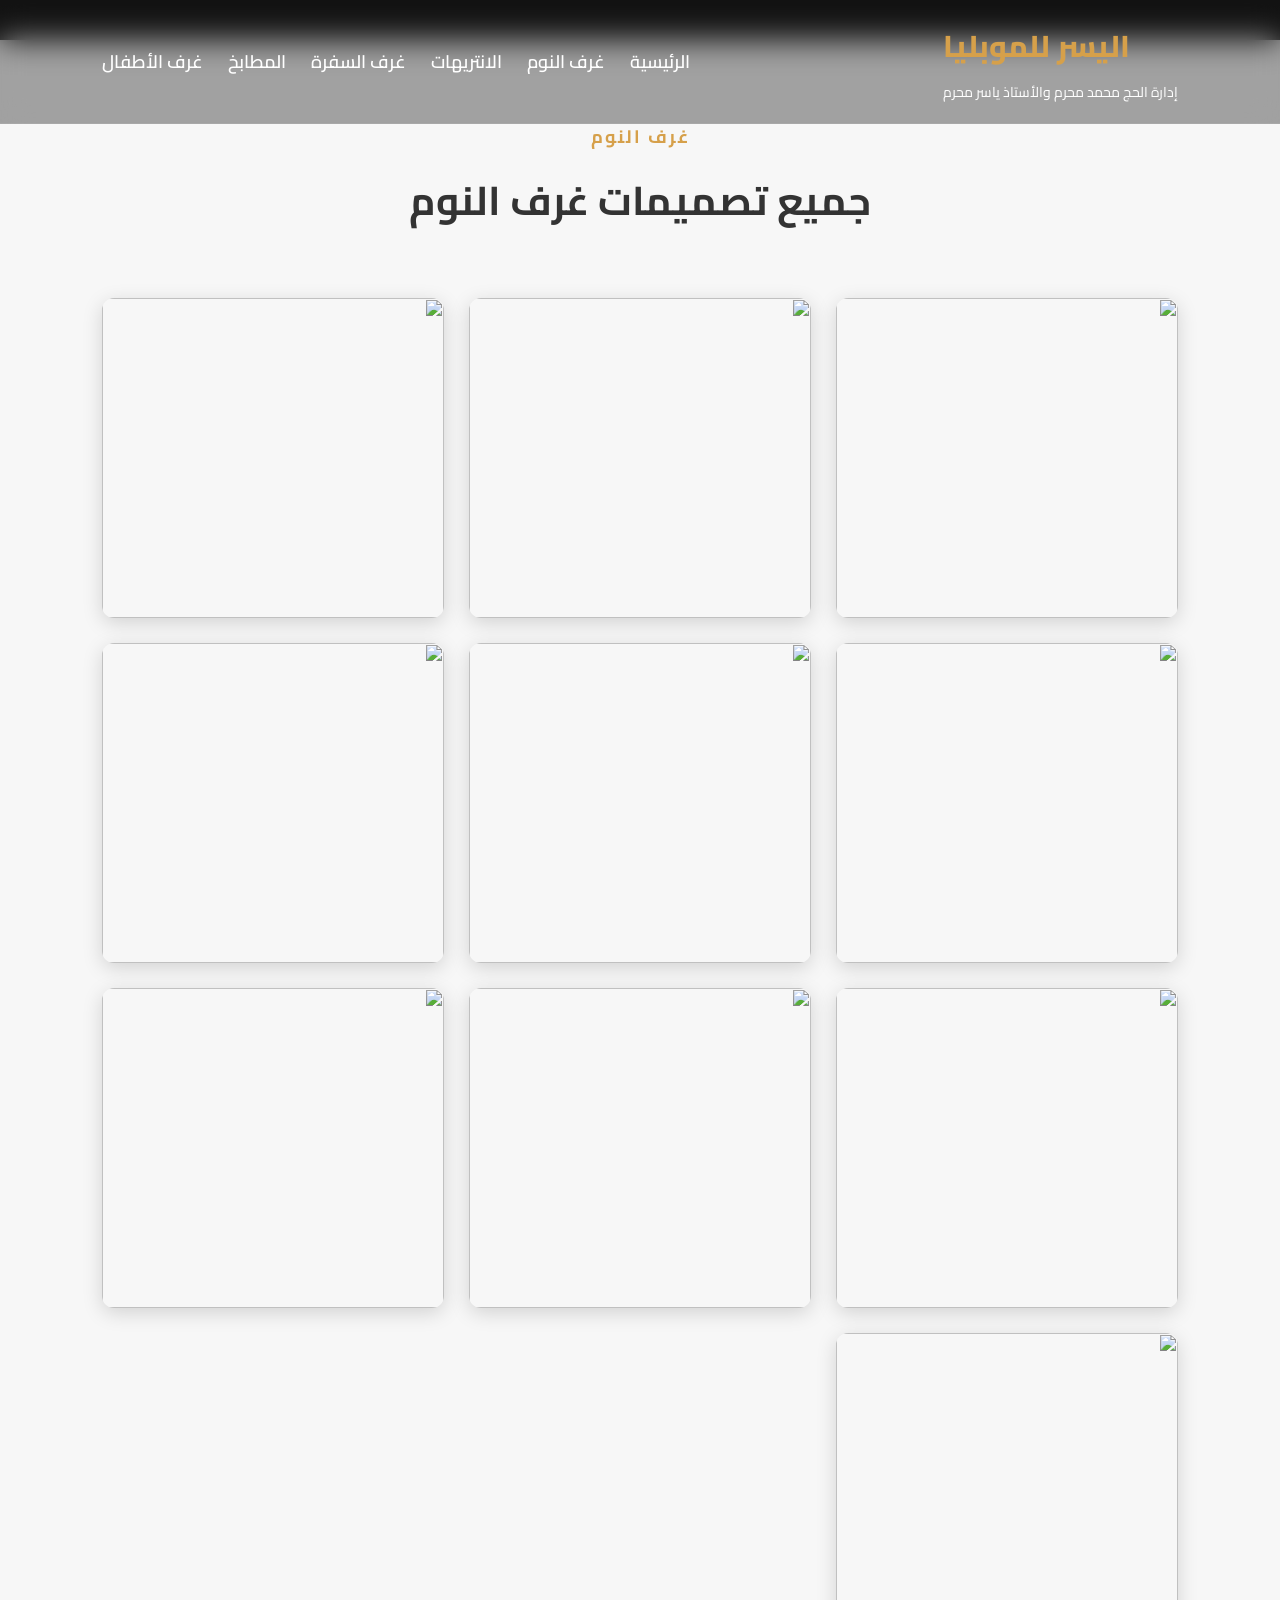
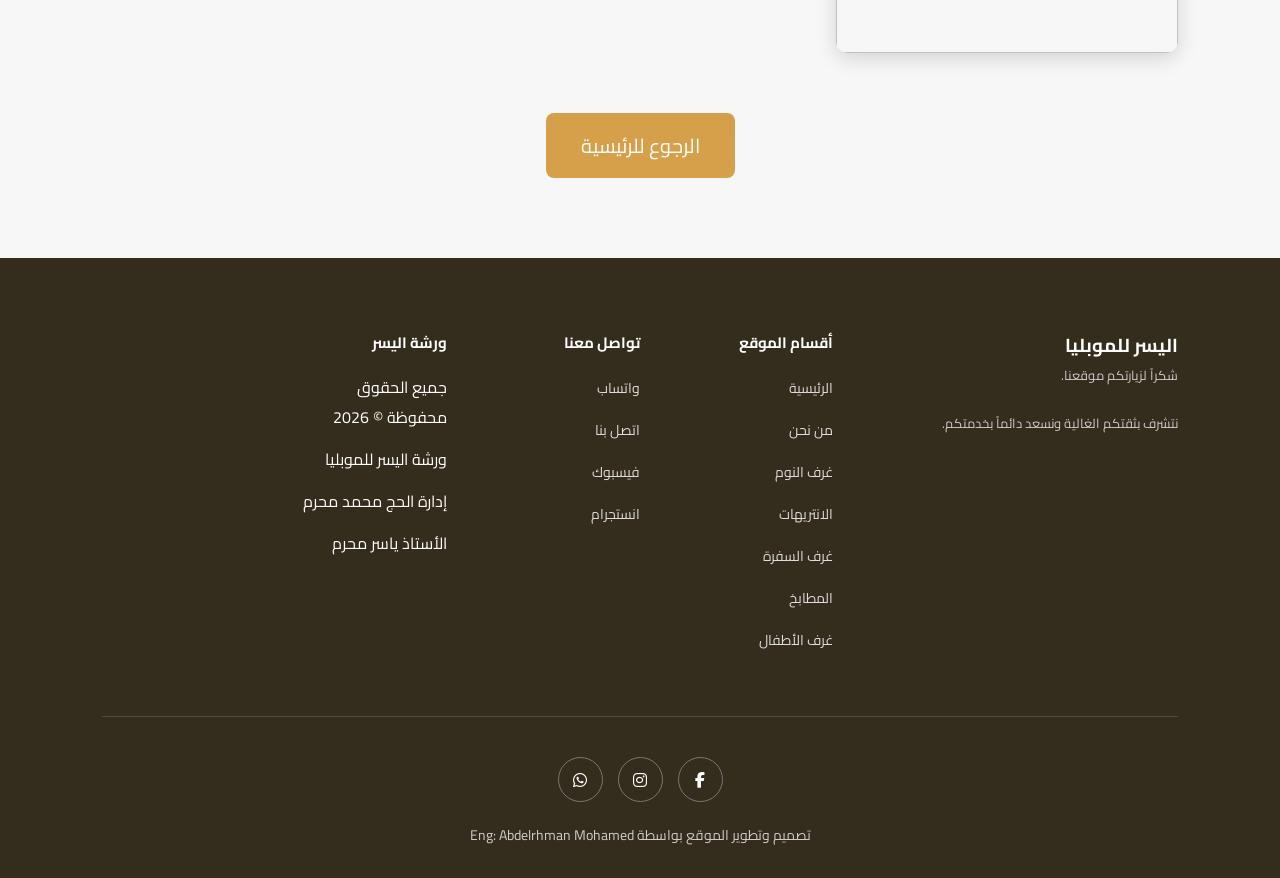
==== bedroom.html @ 77c57e3f "Add files via upload" ====
<!DOCTYPE html>
<html lang="ar" dir="rtl">

<head>

    <meta charset="UTF-8">
    <meta name="viewport" content="width=device-width, initial-scale=1.0">

    <title>غرف النوم | اليسر للموبليا</title>

    <link rel="stylesheet" href="css/css.css">

    <link href="https://fonts.googleapis.com/css2?family=Cairo:wght@300;400;600;700;800&display=swap" rel="stylesheet">

    <link rel="stylesheet"
        href="https://cdnjs.cloudflare.com/ajax/libs/font-awesome/6.6.0/css/all.min.css">

</head>

<body>

<header class="page-header">

    <nav>

        <div class="logo">

            <h2>اليسر للموبليا</h2>

            <span>إدارة الحج محمد محرم والأستاذ ياسر محرم</span>

        </div>

        <ul>

            <li><a href="index.html">الرئيسية</a></li>

            <li><a href="bedroom.html">غرف النوم</a></li>

            <li><a href="living.html">الانتريهات</a></li>

            <li><a href="dining.html">غرف السفرة</a></li>

            <li><a href="kitchen.html">المطابخ</a></li>

            <li><a href="kids.html">غرف الأطفال</a></li>

        </ul>

    </nav>

</header>

<section class="gallery-page">

    <div class="title">

        <span>غرف النوم</span>

        <h2>جميع تصميمات غرف النوم</h2>

    </div>

    <div class="gallery-container">

        <img src="imges/bedroom1.jpg" alt="">
        <img src="imges/bedroom2.jpg" alt="">
        <img src="imges/bedroom3.jpg" alt="">
        <img src="imges/bedroom4.jpg" alt="">
        <img src="imges/bedroom5.jpg" alt="">
        <img src="imges/bedroom6.jpg" alt="">
        <img src="imges/bedroom7.jpg" alt="">
        <img src="imges/bedroom8.jpg" alt="">
        <img src="imges/bedroom9.jpg" alt="">
        <img src="imges/bedroom10.jpg" alt="">

    </div>

    <div class="back-home">

        <a href="index.html" class="btn">
            الرجوع للرئيسية
        </a>

    </div>

</section>

<!-- انسخ الفوتر كما هو من index.html -->
<footer class="foot">

    <div class="footer-top">

        <!-- نبذة -->
        <div class="footer-logo">

            <h3>اليسر للموبليا</h3>

            <p>
                شكراً لزيارتكم موقعنا.
                <br><br>
                نتشرف بثقتكم الغالية ونسعد دائماً بخدمتكم.
            </p>

        </div>

        <!-- أقسام الموقع -->
        <div class="footer-links">

            <h3>أقسام الموقع</h3>

            <ul>

                <li><a href="index.html">الرئيسية</a></li>

                <li><a href="#about">من نحن</a></li>

                <li><a href="bedroom.html">غرف النوم</a></li>

                <li><a href="living.html">الانتريهات</a></li>

                <li><a href="dining.html">غرف السفرة</a></li>

                <li><a href="kitchen.html">المطابخ</a></li>

                <li><a href="kids.html">غرف الأطفال</a></li>

            </ul>

        </div>

        <!-- تواصل معنا -->
        <div class="footer-links">

            <h3>تواصل معنا</h3>

            <ul>

                <li>
                    <a href="https://wa.me/201005512136" target="_blank">
                        واتساب
                    </a>
                </li>

                <li>
                    <a href="tel:01005512136">
                        اتصل بنا
                    </a>
                </li>

                <li>
                    <a href="https://www.facebook.com/share/1GwPwQg3Y6/?mibextid=wwXIfr" target="_blank">
                        فيسبوك
                    </a>
                </li>

                <li>
                    <a href="https://www.instagram.com/eng_abdelrhman_142?igsh=YjJuZDltc3E5bm5q&utm_source=qr" target="_blank">
                        انستجرام
                    </a>
                </li>

            </ul>

        </div>

        <!-- بيانات الورشة -->
        <div class="footer-links">

            <h3>ورشة اليسر</h3>

            <ul>

                <li>جميع الحقوق محفوظة © 2026</li>

                <li>ورشة اليسر للموبليا</li>

                <li>إدارة الحج محمد محرم</li>

                <li>الأستاذ ياسر محرم</li>

            </ul>

        </div>

    </div>

    <div class="footer-bottom">

        <div class="social-icons">

            <a href="https://www.facebook.com/share/1GwPwQg3Y6/?mibextid=wwXIfr" target="_blank">
                <i class="fa-brands fa-facebook-f"></i>
            </a>

            <a href="https://www.instagram.com/eng_abdelrhman_142?igsh=YjJuZDltc3E5bm5q&utm_source=qr" target="_blank">
                <i class="fa-brands fa-instagram"></i>
            </a>

            <a href="https://wa.me/201031481430" target="_blank">
                <i class="fa-brands fa-whatsapp"></i>
            </a>

        </div>

        <p>
            تصميم وتطوير الموقع بواسطة
            <span>Eng: Abdelrhman Mohamed</span>
        </p>

    </div>

</footer>

</body>

</html>
---- css/css.css ----
/*==============================
        RESET
==============================*/

*{
    margin:0;
    padding:0;
    box-sizing:border-box;
    scroll-behavior:smooth;
    font-family:"Cairo",sans-serif;
}

body{

    background:#f7f3ef;
    overflow-x:hidden;

}

/*==============================
        NAVBAR
==============================*/

nav{

    position: fixed;

    top: 0;
    left: 0;

    width: 100%;

    display: flex;

    justify-content: space-between;

    align-items: center;

    padding: 18px 8%;

    background: rgba(0,0,0,.35);

    backdrop-filter: blur(15px);

    border-bottom: 1px solid rgba(255,255,255,.08);

    z-index: 999;

}
.logo{
   

    display: flex;

    flex-direction: column;

    align-items: flex-end;

}

.logo h2{

    color: #fff;

    font-size: 30px;

    font-weight: 800;

}

.logo span{

    color: #ddd;

    font-size: 13px;

    margin-top: 5px;

}

nav ul{

    display:flex;

    gap:35px;

    list-style:none;

}

nav ul li a{

    text-decoration:none;

    color:#fff;

    font-size:18px;

    font-weight:600;

    transition:.4s;

}

nav ul li a:hover{

    color:#d6a04a;

}



.hero{

    position: relative;

    width: 100%;
    height: 100vh;
    /* cover000000000 */
    background-image: url("../imges/hero.jpeg") ;

    /* background:
    linear-gradient(rgba(0,0,0,.55),rgba(0,0,0,.55)),
    url(images/hero.jpg); */

    background-size: cover;
    background-position: center;

    display: flex;
    justify-content: flex-end;
    align-items: center;

    padding: 0 8%;
}

.hero-content{

    width: 600px;

    display: flex;
    flex-direction: column;

    align-items: flex-end;

    text-align: right;

    animation: fade 1.2s ease;

}

.hero h1{

    color: #fff;

    font-size: 70px;

    font-weight: 800;

    line-height: 1.2;

    margin-bottom: 15px;

    text-shadow: 0 5px 20px rgba(0,0,0,.4);

}

.hero h3{

    color: #fefefc;

    font-size: 32px;

    line-height: 1.7;

    margin-bottom: 25px;

}

.hero p{

    color: #eee;

    font-size: 20px;

    line-height: 2;

    margin-bottom: 40px;

}

.hero .btn{

    display: inline-block;

    padding: 16px 40px;

    background: #d6a04a;

    color: #fff;

    text-decoration: none;

    border-radius: 50px;

    font-size: 20px;

    font-weight: bold;

    transition: .4s;

}

.hero .btn:hover{

    background: #fff;

    color: #222;

    transform: translateY(-5px);

    box-shadow: 0 12px 30px rgba(0,0,0,.3);

}

.overlay{

    position:absolute;

    inset:0;

    background:rgba(0,0,0,.60);

}


.content{

    position:relative;

    z-index:5;

    width:70%;

    text-align:center;

    color:#fff;

    animation:fade 2s;

}

.content h1{

    font-size:70px;

    margin-bottom:20px;

}

.content span{

    color:#d6a04a;

}

.content h3{

    font-size:34px;

    font-weight:400;

    margin-bottom:25px;

}

.content p{

    width:80%;

    margin:auto;

    line-height:2;

    font-size:20px;

    margin-bottom:40px;

}

/*==============================
        BUTTON
==============================*/

.btn{

    display:inline-block;

    padding:18px 45px;

    background:#d6a04a;

    color:#fff;

    text-decoration:none;

    border-radius:50px;

    font-size:20px;

    transition:.5s;

}

.btn:hover{

    background:#fff;

    color:#222;

    transform:translateY(-8px);

    box-shadow:0 15px 35px rgba(0,0,0,.30);

}

/*==============================
        ANIMATION
==============================*/

@keyframes fade{

    from{

        opacity:0;

        transform:translateY(80px);

    }

    to{

        opacity:1;

        transform:translateY(0);

    }

}
/*==================================
        ABOUT SECTION
==================================*/

.about{

    width:100%;

    padding:100px 8%;

    background:#ffffff;

}

.title{

    text-align:center;

    margin-bottom:70px;

}

.title span{

    color:#b8860b;

    font-size:18px;

    font-weight:bold;

    letter-spacing:2px;

}

.title h2{

    font-size:42px;

    color:#3d2b1f;

    margin-top:15px;

}

.about-content{

    display:flex;

    justify-content:space-between;

    align-items:center;

    gap:60px;

    flex-wrap:wrap;

}

.about-image{

    flex:1;

    min-width:350px;

    overflow:hidden;

    border-radius:20px;

}

.about-image img{

    width:100%;

    display:block;

    border-radius:20px;

    transition:.6s;

}

.about-image:hover img{

    transform:scale(1.08);

}

.about-text{

    flex:1;

    min-width:350px;

}

.about-text h3{

    font-size:35px;

    color:#4e342e;

    margin-bottom:20px;

}

.about-text p{

    font-size:18px;

    color:#666;

    line-height:2;

    margin-bottom:20px;

}

/*==================================
        FEATURES
==================================*/

.features{

    display:grid;

    grid-template-columns:repeat(3,1fr);

    gap:25px;

    margin-top:35px;

}

.feature{

    background:#fff;

    padding:30px;

    text-align:center;

    border-radius:15px;

    box-shadow:0 10px 25px rgba(0,0,0,.08);

    transition:.5s;

    cursor:pointer;

}

.feature:hover{

    transform:translateY(-10px);

    box-shadow:0 20px 40px rgba(0,0,0,.15);

}

.feature i{

    font-size:45px;

    color:#c89b3c;

    margin-bottom:20px;

}

.feature h4{

    font-size:22px;

    color:#4e342e;

}

/*==================================
        COMMON SECTION
==================================*/

.section{

    width:100%;

    padding:100px 8%;

    background:#f8f5f1;

}
/*==================================
        CARDS SECTION
==================================*/

.cards{

    display:grid;

    grid-template-columns:repeat(auto-fit,minmax(320px,1fr));

    gap:35px;

    margin-top:60px;

}

.card{

    background:#fff;

    border-radius:20px;

    overflow:hidden;

    box-shadow:0 15px 35px rgba(0,0,0,.08);

    transition:.5s;

    cursor:pointer;

    position:relative;

}

.card:hover{

    transform:translateY(-15px);

    box-shadow:0 20px 45px rgba(0,0,0,.18);

}

.card img{

    width:100%;

    height:260px;

    object-fit:cover;

    transition:.6s;

}

.card:hover img{

    transform:scale(1.12);

}

.card h3{

    font-size:28px;

    color:#4e342e;

    margin:25px 20px 15px;

}

.card p{

    color:#666;

    font-size:17px;

    line-height:1.9;

    margin:0 20px 25px;

}

.card::before{

    content:"";

    position:absolute;

    top:0;

    left:0;

    width:100%;

    height:5px;

    background:#c89b3c;

    transform:scaleX(0);

    transition:.5s;

}

.card:hover::before{

    transform:scaleX(1);

}

/*==================================
        IMAGE EFFECT
==================================*/

.card{

    animation:cardAnimation .8s ease;

}

@keyframes cardAnimation{

    from{

        opacity:0;

        transform:translateY(50px);

    }

    to{

        opacity:1;

        transform:translateY(0);

    }

}
/*==================================
            GALLERY
==================================*/

.gallery{

    width:100%;

    padding:100px 8%;

    background:#ffffff;

}

.gallery-container{

    display:grid;

    grid-template-columns:repeat(auto-fit,minmax(280px,1fr));

    gap:25px;

    margin-top:60px;

}

.gallery-container img{

    width:100%;

    height:280px;

    object-fit:cover;

    border-radius:18px;

    cursor:pointer;

    transition:.6s;

    box-shadow:0 10px 25px rgba(0,0,0,.10);

}

.gallery-container img:hover{

    transform:scale(1.08) rotate(.5deg);

    box-shadow:0 20px 40px rgba(0,0,0,.20);

}


/*==================================
        GALLERY BOX
==================================*/

.gallery-container{

    perspective:1000px;

}

.gallery-container img{

    animation:galleryAnimation .8s ease;

}

@keyframes galleryAnimation{

    from{

        opacity:0;

        transform:translateY(60px);

    }

    to{

        opacity:1;

        transform:translateY(0);

    }

}


/*==================================
        IMAGE OVERLAY
==================================*/

.gallery-item{

    position:relative;

    overflow:hidden;

    border-radius:18px;

}

.gallery-item img{

    width:100%;

    display:block;

}

.gallery-overlay{

    position:absolute;

    top:0;

    left:0;

    width:100%;

    height:100%;

    background:rgba(0,0,0,.55);

    display:flex;

    justify-content:center;

    align-items:center;

    opacity:0;

    transition:.5s;

}

.gallery-item:hover .gallery-overlay{

    opacity:1;

}

.gallery-overlay h3{

    color:#fff;

    font-size:28px;

    transform:translateY(30px);

    transition:.5s;

}

.gallery-item:hover h3{

    transform:translateY(0);

}
/*==================================
        WHY US SECTION
==================================*/

.why-us{

    width:100%;

    padding:100px 8%;

    background:#f8f5f1;

}

.why-container{

    display:grid;

    grid-template-columns:repeat(auto-fit,minmax(250px,1fr));

    gap:30px;

    margin-top:60px;

}

.why-box{

    background:#fff;

    padding:40px 30px;

    border-radius:18px;

    text-align:center;

    transition:.5s;

    box-shadow:0 12px 30px rgba(0,0,0,.08);

    cursor:pointer;

}

.why-box:hover{

    transform:translateY(-12px);

    box-shadow:0 18px 40px rgba(0,0,0,.18);

}

.why-box i{

    font-size:55px;

    color:#c89b3c;

    margin-bottom:25px;

}

.why-box h3{

    color:#4e342e;

    font-size:26px;

    margin-bottom:15px;

}

.why-box p{

    color:#666;

    line-height:1.9;

    font-size:17px;

}

/*==================================
        CLIENTS SECTION
==================================*/

.clients{

    width:100%;

    padding:100px 8%;

    background:#ffffff;

}

.clients-container{

    display:grid;

    grid-template-columns:repeat(auto-fit,minmax(320px,1fr));

    gap:35px;

    margin-top:60px;

}

.client{

    background:#fff;

    padding:35px;

    border-radius:20px;

    box-shadow:0 15px 35px rgba(0,0,0,.08);

    transition:.5s;

    text-align:center;

}

.client:hover{

    transform:translateY(-10px);

    box-shadow:0 20px 45px rgba(0,0,0,.18);

}

.client i{

    font-size:45px;

    color:#c89b3c;

    margin-bottom:20px;

}

.client p{

    font-size:18px;

    color:#666;

    line-height:2;

    margin-bottom:25px;

}

.client h3{

    color:#4e342e;

    font-size:22px;

}

/*==================================
        FADE ANIMATION
==================================*/

.why-box,
.client{

    animation:fadeUp 1s ease;

}

@keyframes fadeUp{

    from{

        opacity:0;

        transform:translateY(60px);

    }

    to{

        opacity:1;

        transform:translateY(0);

    }

}
/*==================================
        CONTACT SECTION
==================================*/

.contact{

    width:100%;

    padding:100px 8%;

    background:#f8f5f1;

}

.contact-container{

    display:flex;

    justify-content:space-between;

    align-items:center;

    gap:40px;

    flex-wrap:wrap;

}

.contact-info{

    flex:1;

    min-width:320px;

}

.contact-info h3{

    font-size:35px;

    color:#4e342e;

    margin-bottom:25px;

}

.contact-info p{

    font-size:20px;

    color:#555;

    margin-bottom:20px;

    display:flex;

    align-items:center;

    gap:15px;

}

.contact-info i{

    color:#c89b3c;

    font-size:24px;

}

.map{

    flex:1;

    min-width:350px;

}

.map iframe{

    width:100%;

    height:400px;

    border:none;

    border-radius:20px;

    box-shadow:0 10px 30px rgba(0,0,0,.15);

}


/*==================================
            FOOTER
==================================*/

footer{
    background:#342c1c;
    color:#fff;
    padding:70px 8% 30px;
}

/* الجزء العلوى */
.footer-top{
    display:grid;
    grid-template-columns:2fr 1fr 1fr 1fr 1fr;
    gap:40px;
    padding-bottom:50px;
    border-bottom:1px solid rgba(255,255,255,.15);
}

.footer-logo h2{
    font-size:34px;
    font-weight:bold;
    letter-spacing:2px;
    margin-bottom:8px;
}

.footer-logo p{
    font-size:13px;
    color:#ccc;
    text-transform:uppercase;
}

.footer-links h3{
    font-size:15px;
    margin-bottom:15px;
    color:#fff;
}

.footer-links ul{
    list-style:none;
}

.footer-links ul li{
    margin-bottom:12px;
}

.footer-links ul li a{
    color:#ddd;
    text-decoration:none;
    font-size:14px;
    transition:.3s;
}

.footer-links ul li a:hover{
    color:#d6a04a;
}

/* الجزء السفلى */
.footer-bottom{
    text-align:center;
    padding-top:40px;
}

.social-icons{
    display:flex;
    justify-content:center;
    gap:15px;
    margin-bottom:20px;
}

.social-icons a{
    width:45px;
    height:45px;
    border:1px solid #777;
    border-radius:50%;
    display:flex;
    justify-content:center;
    align-items:center;
    color:#fff;
    text-decoration:none;
    transition:.3s;
}

.social-icons a:hover{
    background:#d6a04a;
    border-color:#d6a04a;
}

.footer-bottom p{
    color:#ccc;
    font-size:14px;
}

/* Tablet */
@media(max-width:992px){

    .footer-top{
        grid-template-columns:repeat(2,1fr);
    }

    .footer-logo{
        grid-column:1 / -1;
        margin-bottom:20px;
    }

}

/* Mobile */
@media(max-width:576px){

    .footer-top{
        grid-template-columns:repeat(2,1fr);
        gap:30px;
    }

    .footer-logo{
        grid-column:1 / -1;
        text-align:center;
    }

    .footer-links{
        text-align:center;
    }

    .social-icons{
        flex-wrap:wrap;
    }

}


/*==================================
        WHATSAPP BUTTON
==================================*/

.whatsapp{

    position:fixed;

    bottom:25px;

    left:25px;

    width:60px;

    height:60px;

    background:#25D366;

    color:#fff;

    border-radius:50%;

    display:flex;

    justify-content:center;

    align-items:center;

    font-size:30px;

    text-decoration:none;

    box-shadow:0 10px 25px rgba(0,0,0,.3);

    transition:.4s;

    z-index:999;

}

.whatsapp:hover{

    transform:scale(1.15);

}


/*==================================
        SCROLL TO TOP
==================================*/

.top-btn{

    position:fixed;

    right:25px;

    bottom:25px;

    width:55px;

    height:55px;

    background:#c89b3c;

    color:#fff;

    border-radius:50%;

    display:flex;

    justify-content:center;

    align-items:center;

    text-decoration:none;

    font-size:22px;

    transition:.4s;

}

.top-btn:hover{

    transform:translateY(-8px);

}


/*==================================
        RESPONSIVE
==================================*/

@media(max-width:992px){

    nav{

        padding:20px 30px;

        flex-direction:column;

        gap:20px;

    }

    nav ul{

        flex-wrap:wrap;

        justify-content:center;

        gap:15px;

    }

    .content{

        width:90%;

    }

    .content h1{

        font-size:45px;

    }

    .content h3{

        font-size:26px;

    }

    .content p{

        width:100%;

        font-size:17px;

    }

    .about-content{

        flex-direction:column;

    }

    .contact-container{

        flex-direction:column;

    }

}

@media(max-width:768px){

    .title h2{

        font-size:32px;

    }

    .cards{

        grid-template-columns:1fr;

    }

    .gallery-container{

        grid-template-columns:1fr;

    }

    .clients-container{

        grid-template-columns:1fr;

    }

    .why-container{

        grid-template-columns:1fr;

    }

    .content h1{

        font-size:36px;

    }

    .content h3{

        font-size:22px;

    }

    .btn{

        padding:14px 30px;

        font-size:18px;

    }

}
/*==================================
        RESPONSIVE MOBILE & TABLET
==================================*/

/* Tablet */
@media (max-width:992px){

    nav{
        padding:15px 20px;
        flex-direction:column;
        gap:15px;
    }

    nav ul{
        justify-content:center;
        flex-wrap:wrap;
        gap:12px;
    }

    nav ul li a{
        font-size:16px;
    }

    .logo{
        align-items:center;
        text-align:center;
    }

    .hero{
        justify-content:center;
        text-align:center;
        padding:120px 30px 50px;
        height:auto;
        min-height:100vh;
    }

    .hero-content{
        width:100%;
        align-items:center;
        text-align:center;
    }

    .hero h1{
        font-size:50px;
    }

    .hero h3{
        font-size:24px;
    }

    .hero p{
        font-size:18px;
        line-height:1.8;
    }

    .about-content,
    .contact-container{
        flex-direction:column;
    }

    .about-image,
    .about-text,
    .contact-info,
    .map{
        min-width:100%;
    }

    .features{
        grid-template-columns:repeat(2,1fr);
    }

}

/* Mobile */
@media (max-width:768px){

    nav{
        padding:15px;
    }

    .logo h2{
        font-size:24px;
    }

    .logo span{
        font-size:12px;
    }

    nav ul{
        gap:10px;
    }

    nav ul li a{
        font-size:15px;
    }

    .hero{
        padding:130px 20px 60px;
    }

    .hero h1{
        font-size:36px;
    }

    .hero h3{
        font-size:20px;
    }

    .hero p{
        font-size:16px;
    }

    .hero .btn{
        width:100%;
        text-align:center;
        padding:14px;
    }

    .title h2{
        font-size:28px;
    }

    .about{
        padding:70px 20px;
    }

    .section{
        padding:70px 20px;
    }

    .gallery{
        padding:70px 20px;
    }

    .clients{
        padding:70px 20px;
    }

    .contact{
        padding:70px 20px;
    }

    .why-us{
        padding:70px 20px;
    }

    .cards,
    .gallery-container,
    .clients-container,
    .why-container{
        grid-template-columns:1fr;
    }

    .features{
        grid-template-columns:1fr;
    }

    .card img{
        height:220px;
    }

    .contact-info p{
        font-size:17px;
    }

    .map iframe{
        height:300px;
    }

    .footer-top{
        grid-template-columns:1fr;
        text-align:center;
    }

}

/* Small Phones */
@media (max-width:480px){

    .hero h1{
        font-size:30px;
    }

    .hero h3{
        font-size:18px;
    }

    .hero p{
        font-size:15px;
    }

    .logo h2{
        font-size:20px;
    }

    .logo span{
        font-size:11px;
    }

    nav ul li a{
        font-size:14px;
    }

    .title h2{
        font-size:24px;
    }

    .card h3{
        font-size:22px;
    }

    .card p{
        font-size:15px;
    }

}
.menu-btn{
    display:none;
    font-size:30px;
    color:#fff;
    cursor:pointer;
}

@media (max-width:768px){

    nav{
        display:flex;
        justify-content:space-between;
        align-items:center;
        flex-wrap:wrap;
        padding:15px 20px;
    }

    .menu-btn{
        display:block;
    }

    nav ul{
        width:100%;
        display:none;
        flex-direction:column;
        align-items:flex-end;
        background:rgba(0,0,0,.9);
        margin-top:15px;
        padding:20px;
        border-radius:10px;
    }

    nav ul.active{
        display:flex;
    }

    nav ul li{
        margin:10px 0;
    }

    nav ul li a{
        font-size:18px;
    }
    /* Hero */

.hero{
    height:100vh;
    min-height:100vh;
    padding:120px 20px 40px;
    background-size:cover;
    background-position:center;
    background-repeat:no-repeat;
}

.hero-content{
    width:100%;
    align-items:center;
    text-align:center;
}

.hero h1{
    font-size:34px;
}

.hero h3{
    font-size:20px;
}

.hero p{
    font-size:16px;
    line-height:1.8;
}

/* Footer */

.footer-top{
    display:flex;
    flex-direction:column;
    gap:30px;
    text-align:center;
}

.footer-top div{
    width:100%;
}

.footer-top ul{
    padding:0;
}

.footer-bottom{
    text-align:center;
}

.footer-bottom h3{
    margin-top:20px;
    font-size:18px;
}

.footer-bottom p{
    font-size:15px;
    line-height:2;
}
}
.reviews{
    width:90%;
    max-width:900px;
    margin:80px auto;
}

.reviews h2{
    text-align:center;
    margin-bottom:30px;
    font-size:35px;
}

#reviewForm{
    display:flex;
    flex-direction:column;
    gap:15px;
}

#reviewForm input,
#reviewForm select,
#reviewForm textarea{
    padding:15px;
    border:1px solid #ccc;
    border-radius:8px;
    font-size:16px;
}

#reviewForm button{
    width:200px;
    padding:15px;
    background:#8B5E3C;
    color:white;
    border:none;
    border-radius:8px;
    cursor:pointer;
    transition:.3s;
}

#reviewForm button:hover{
    background:#6f4528;
}

#reviewsContainer{
    margin-top:40px;
}

.review-card{
    background:#f8f8f8;
    border-radius:10px;
    padding:20px;
    margin-bottom:20px;
}

.review-card h3{
    margin-bottom:10px;
}

.review-card .stars{
    color:gold;
    margin-bottom:10px;
}

.review-card p{
    line-height:1.7;
}
/*================== Categories ==================*/

.categories{
    padding:80px 8%;
    background:#f8f8f8;
}

.categories-container{

    display:grid;
    grid-template-columns:repeat(2,1fr);
    gap:30px;

}

.category-card{

    background:#fff;
    border-radius:15px;
    overflow:hidden;
    text-decoration:none;
    box-shadow:0 5px 15px rgba(0,0,0,.15);
    transition:.4s;

}

.category-card:hover{

    transform:translateY(-8px);

}

.category-card img{

    width:100%;
    height:320px;
    object-fit:cover;
    display:block;

}

.category-text{

    padding:20px;
    text-align:center;

}

.category-text h3{

    color:#8b5a2b;
    font-size:28px;
    margin-bottom:10px;

}

.category-text p{

    color:#666;
    line-height:1.8;

}

/*================== Responsive ==================*/

@media(max-width:768px){

    .categories-container{

        grid-template-columns:1fr;

    }

    .category-card img{

        height:250px;

    }

}
/*==========================
    صفحات الأقسام
==========================*/

.page-header{

    background:#1d1d1d;
    padding:20px 8%;

}

.page-header nav{

    display:flex;
    justify-content:space-between;
    align-items:center;
    flex-wrap:wrap;

}

.page-header .logo h2{

    color:#d6a04a;
    font-size:30px;

}

.page-header .logo span{

    color:#fff;
    font-size:14px;

}

.page-header nav ul{

    display:flex;
    list-style:none;
    gap:25px;

}

.page-header nav ul li a{

    color:#fff;
    text-decoration:none;
    transition:.3s;

}

.page-header nav ul li a:hover{

    color:#d6a04a;

}


/*==========================
      معرض الصور
==========================*/

.gallery-page{

    padding:80px 8%;
    background:#f7f7f7;

}

.gallery-page .title{

    text-align:center;
    margin-bottom:50px;

}

.gallery-page .title span{

    color:#d6a04a;
    font-size:18px;

}

.gallery-page .title h2{

    margin-top:10px;
    font-size:40px;
    color:#333;

}

.gallery-container{

    display:grid;

    grid-template-columns:repeat(3,1fr);

    gap:25px;

}

.gallery-container img{

    width:100%;
    height:320px;
    object-fit:cover;
    border-radius:12px;
    transition:.4s;
    cursor:pointer;
    box-shadow:0 5px 20px rgba(0,0,0,.15);

}

.gallery-container img:hover{

    transform:scale(1.05);

}

.back-home{

    margin-top:60px;
    text-align:center;

}

.back-home .btn{

    background:#d6a04a;
    color:#fff;
    padding:14px 35px;
    border-radius:8px;
    text-decoration:none;
    transition:.3s;

}

.back-home .btn:hover{

    background:#b37e28;

}


/*==========================
      Responsive
==========================*/

@media(max-width:992px){

.gallery-container{

grid-template-columns:repeat(2,1fr);

}

}


@media(max-width:768px){

.page-header nav{

flex-direction:column;

}

.page-header nav ul{

margin-top:20px;
flex-direction:column;
text-align:center;

}

.gallery-container{

grid-template-columns:1fr;

}

.gallery-container img{

height:260px;

}

}
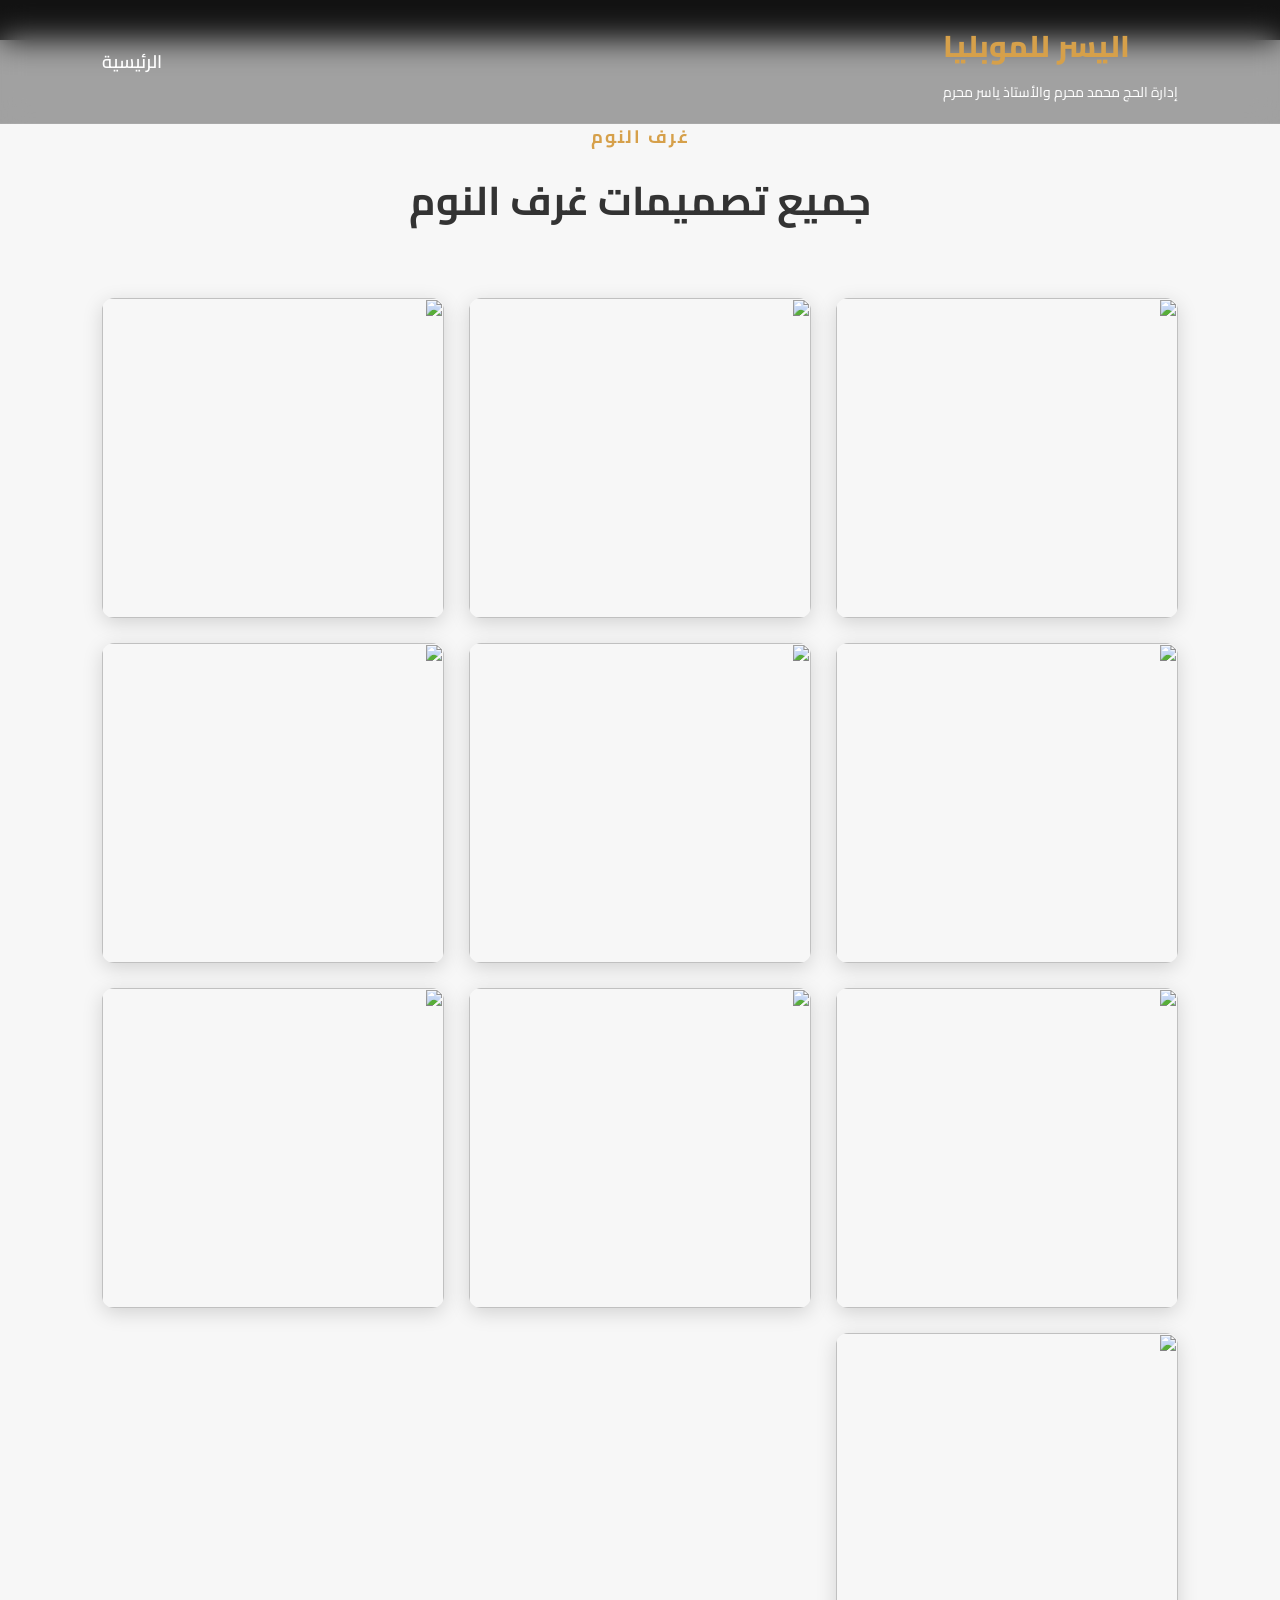
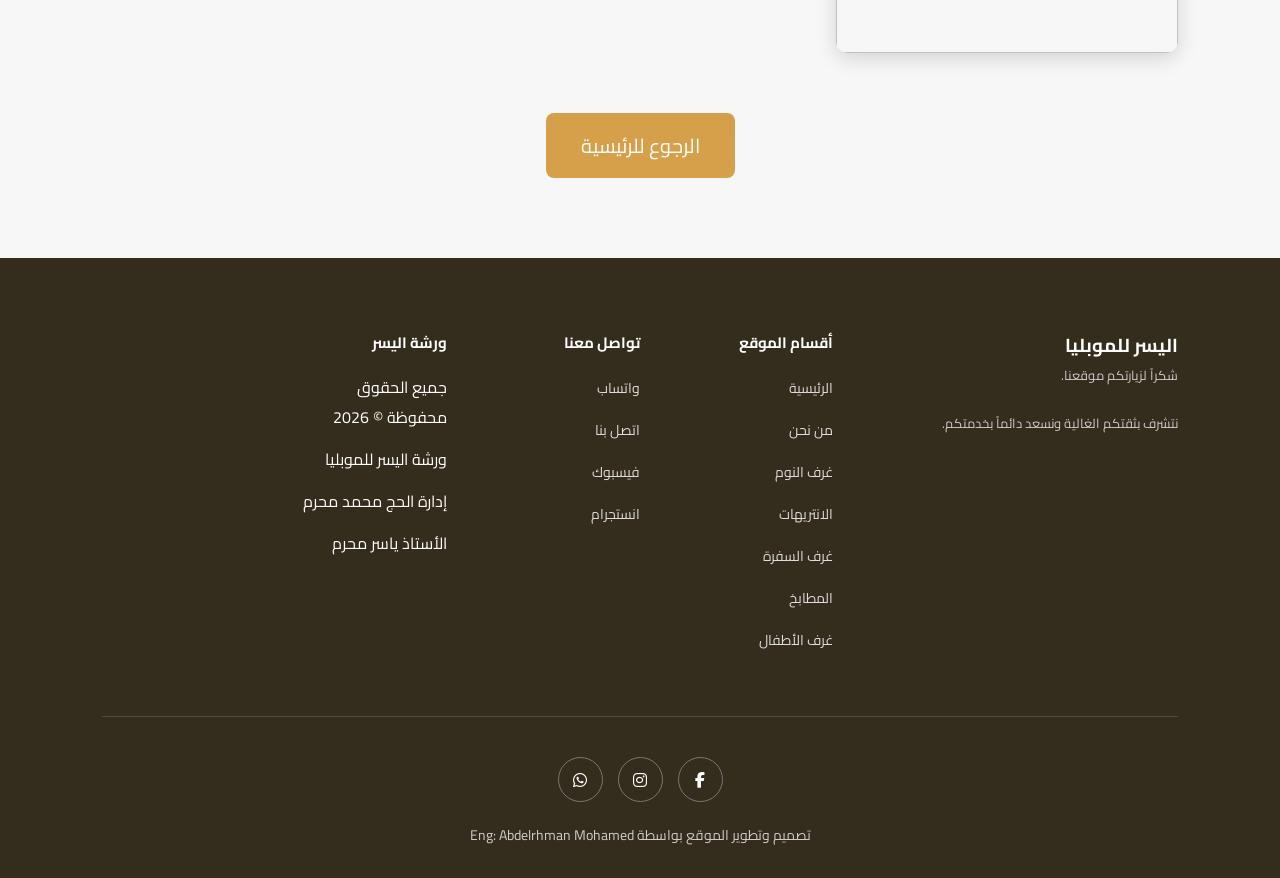
==== commit ae497e60: "Add files via upload" ====
--- a/bedroom.html
+++ b/bedroom.html
@@ -35,7 +35,7 @@
 
             <li><a href="index.html">الرئيسية</a></li>
 
-            <li><a href="bedroom.html">غرف النوم</a></li>
+            <!-- <li><a href="bedroom.html">غرف النوم</a></li>
 
             <li><a href="living.html">الانتريهات</a></li>
 
@@ -43,7 +43,7 @@
 
             <li><a href="kitchen.html">المطابخ</a></li>
 
-            <li><a href="kids.html">غرف الأطفال</a></li>
+            <li><a href="kids.html">غرف الأطفال</a></li> -->
 
         </ul>
 
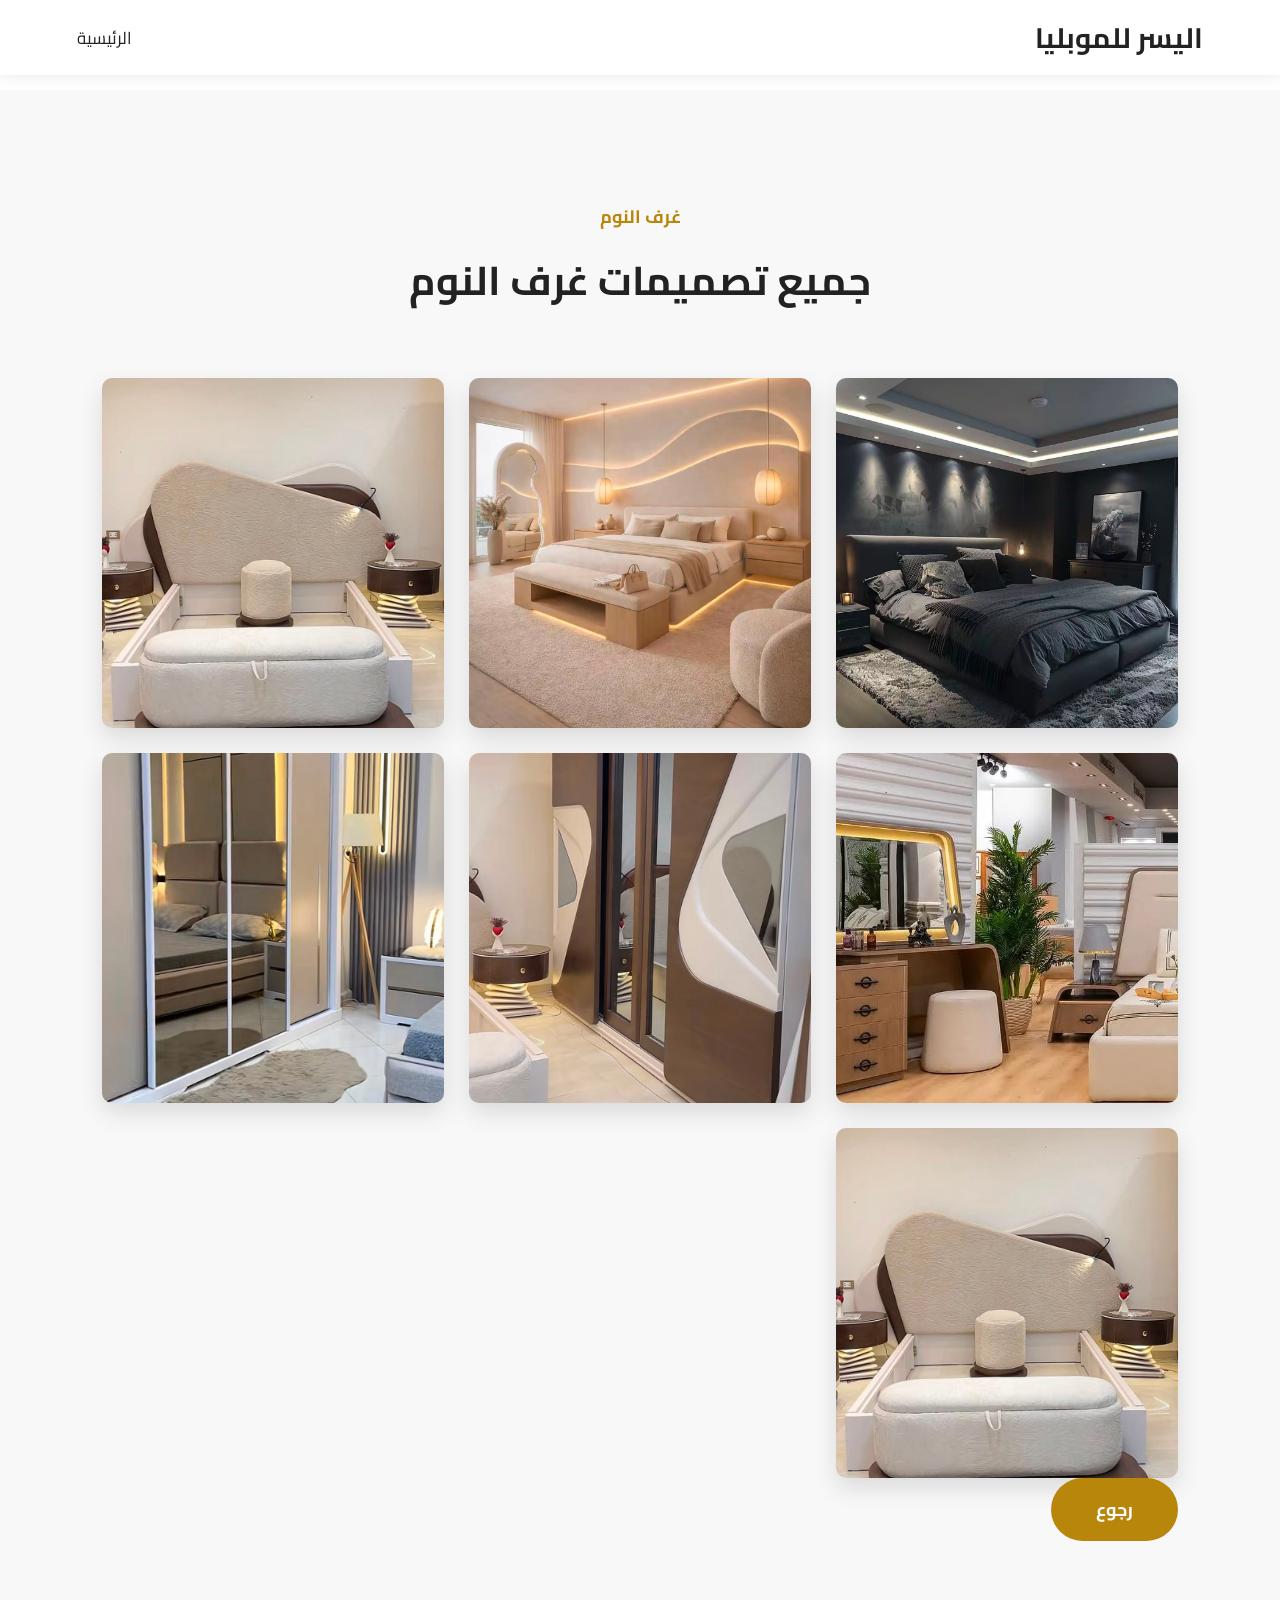
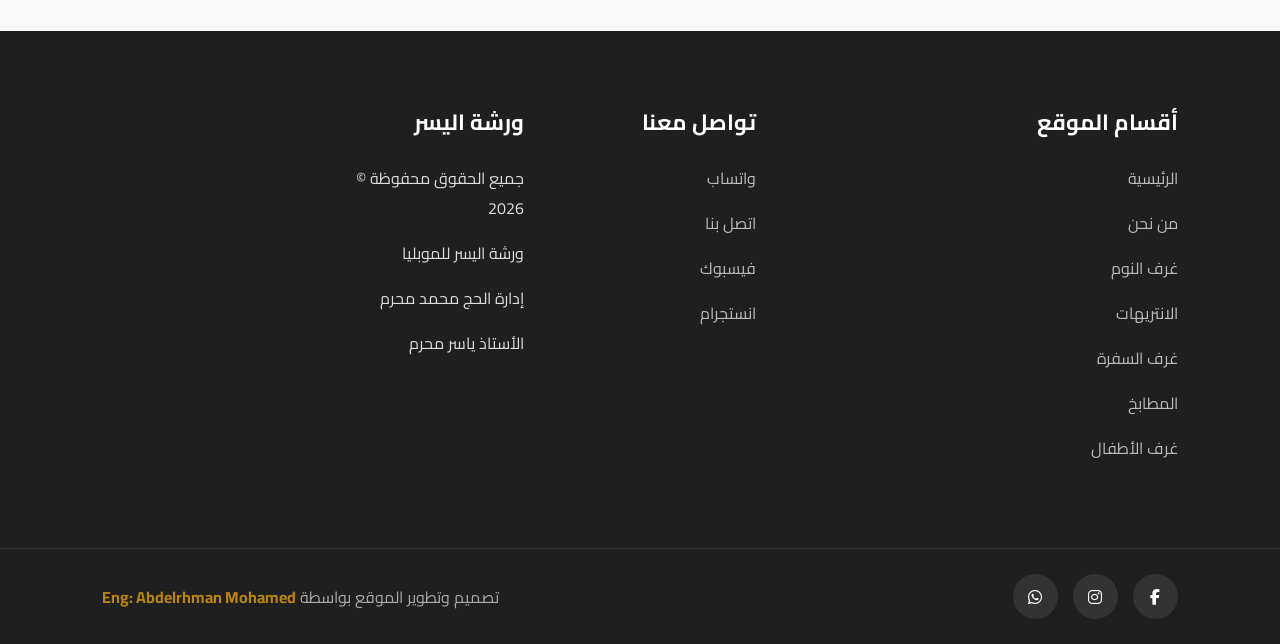
==== commit 4a7831cf: "Add files via upload" ====
--- a/bedroom.html
+++ b/bedroom.html
@@ -31,22 +31,14 @@
 
         </div>
 
-        <ul>
+        <ul> 
 
             <li><a href="index.html">الرئيسية</a></li>
 
-            <!-- <li><a href="bedroom.html">غرف النوم</a></li>
-
-            <li><a href="living.html">الانتريهات</a></li>
-
-            <li><a href="dining.html">غرف السفرة</a></li>
-
-            <li><a href="kitchen.html">المطابخ</a></li>
-
-            <li><a href="kids.html">غرف الأطفال</a></li> -->
-
-        </ul>
-
+         </ul>
+         <div class="menu-btn">
+    <i class="fa-solid fa-bars"></i>
+</div>
     </nav>
 
 </header>
@@ -63,26 +55,25 @@
 
     <div class="gallery-container">
 
-        <img src="imges/bedroom1.jpg" alt="">
-        <img src="imges/bedroom2.jpg" alt="">
-        <img src="imges/bedroom3.jpg" alt="">
-        <img src="imges/bedroom4.jpg" alt="">
-        <img src="imges/bedroom5.jpg" alt="">
-        <img src="imges/bedroom6.jpg" alt="">
-        <img src="imges/bedroom7.jpg" alt="">
-        <img src="imges/bedroom8.jpg" alt="">
-        <img src="imges/bedroom9.jpg" alt="">
-        <img src="imges/bedroom10.jpg" alt="">
-
-    </div>
-
-    <div class="back-home">
-
-        <a href="index.html" class="btn">
-            الرجوع للرئيسية
-        </a>
-
-    </div>
+        <img src="imges/WhatsApp Image 2026-07-15 at 10.26.52 AM.jpeg" alt="">
+        <img src="imges/WhatsApp Image 2026-07-15 at 10.26.57 AM.jpeg" alt="">
+        <img src="imges/WhatsApp Image 2026-07-15 at 10.26.58 AM.jpeg" alt="">
+        <img src="imges/1749672251361[1].jpg" alt="">
+        <img src="imges/WhatsApp Image 2026-0-15 at 10.26.59 AM.jpeg" alt="">
+        <img src="imges/WhatsApp Image 202-07-15 at 10.26.58 AM.jpeg" alt="">
+        <img src="imges/WhatsApp Image 2026-07-15 at 10.26.58 AM.jpeg" alt="">
+        
+        
+
+    </div>
+
+   <div class="back-home">
+
+    <a href="javascript:history.back()" class="btn">
+        رجوع
+    </a>
+
+</div>
 
 </section>
 
@@ -92,17 +83,7 @@
     <div class="footer-top">
 
         <!-- نبذة -->
-        <div class="footer-logo">
-
-            <h3>اليسر للموبليا</h3>
-
-            <p>
-                شكراً لزيارتكم موقعنا.
-                <br><br>
-                نتشرف بثقتكم الغالية ونسعد دائماً بخدمتكم.
-            </p>
-
-        </div>
+       
 
         <!-- أقسام الموقع -->
         <div class="footer-links">
@@ -211,6 +192,14 @@
     </div>
 
 </footer>
+<div class="lightbox" id="lightbox">
+    <span class="close">&times;</span>
+    <img id="lightbox-img" src="" alt="">
+</div>
+
+<script src="js/script2.js"></script>
+
+
 
 </body>
 
--- a/css/css.css
+++ b/css/css.css
@@ -0,0 +1,1326 @@
+/* ==========================
+        Google Reset
+========================== */
+
+*{
+    margin:0;
+    padding:0;
+    box-sizing:border-box;
+    scroll-behavior:smooth;
+}
+
+body{
+    font-family:'Cairo',sans-serif;
+    background:#f8f8f8;
+    color:#333;
+    overflow-x:hidden;
+}
+
+
+img{
+    width:100%;
+    display:block;
+}
+
+a{
+    text-decoration:none;
+}
+
+ul{
+    list-style:none;
+}
+
+section{
+    padding:90px 8%;
+}
+
+.title{
+    text-align:center;
+    margin-bottom:60px;
+}
+
+.title span{
+    color:#b8860b;
+    font-size:18px;
+    font-weight:700;
+}
+
+.title h2{
+    margin-top:10px;
+    font-size:40px;
+    color:#222;
+}
+
+
+/* ==========================
+        Header
+========================== */
+
+/* الهيدر في الصفحة الرئيسية فقط */
+
+header:not(.page-header){
+    height:100vh;
+    background:url("../imges/hero.jpeg") center center/cover;
+    position:relative;
+}
+
+header:not(.page-header)::before{
+    content:"";
+    position:absolute;
+    inset:0;
+    background:rgba(0,0,0,.55);
+}
+/* الهيدر في الصفحات الداخلية */
+/* الصفحات الداخلية */
+
+.page-header{
+    background:#fff;
+}
+
+.page-header nav{
+    position:fixed;
+    top:0;
+    right:0;
+    width:100%;
+    height:75px;
+    background:#fff;
+    display:flex;
+    justify-content:space-between;
+    align-items:center;
+    padding:0 6%;
+    box-shadow:0 2px 15px rgba(0,0,0,.08);
+    z-index:999;
+}
+
+.page-header .logo h2{
+    color:#222;
+    font-size:28px;
+}
+
+.page-header .logo span{
+    display:none;
+}
+
+.page-header nav ul li a{
+    color:#222;
+}
+
+.gallery-page{
+    padding-top:110px;
+}
+
+.page-header::before{
+    display:none;
+}
+
+.hero{
+    position:relative;
+    z-index:2;
+    height:100%;
+    display:flex;
+    justify-content:center;
+    align-items:center;
+    text-align:center;
+    color:#fff;
+}
+
+.hero h1{
+    font-size:70px;
+    margin-bottom:20px;
+}
+
+.hero h3{
+    font-size:28px;
+    font-weight:400;
+    line-height:1.8;
+    margin-bottom:35px;
+}
+
+.btn{
+    display:inline-block;
+    padding:15px 45px;
+    background:#b8860b;
+    color:#fff;
+    border-radius:50px;
+    transition:.4s;
+    font-size:18px;
+    font-weight:bold;
+}
+
+.btn:hover{
+    background:#8d6805;
+    transform:translateY(-5px);
+}
+
+
+/* ==========================
+        Navbar
+========================== */
+
+/* nav{
+    position:fixed;
+    top:0;
+    right:0;
+    width:100%;
+    z-index:999;
+    display:flex;
+    justify-content:space-between;
+    align-items:center;
+    padding:20px 8%;
+    transition:.4s;
+    background:rgba(0,0,0,.35);
+    backdrop-filter:blur(10px);
+} */
+ /* Navbar الصفحة الرئيسية فقط */
+
+header:not(.page-header) nav{
+    position:fixed;
+    top:0;
+    right:0;
+    width:100%;
+    z-index:999;
+    display:flex;
+    justify-content:space-between;
+    align-items:center;
+    padding:20px 8%;
+    transition:.4s;
+    background:rgba(0,0,0,.35);
+    backdrop-filter:blur(10px);
+}
+
+.logo h2{
+    color:#fff;
+    font-size:30px;
+}
+
+.logo span{
+    color:#ddd;
+    font-size:15px;
+}
+
+nav ul{
+    display:flex;
+    gap:28px;
+}
+
+nav ul li a{
+    color:#fff;
+    font-size:17px;
+    transition:.3s;
+    position:relative;
+}
+
+nav ul li a::after{
+    content:"";
+    position:absolute;
+    right:0;
+    bottom:-8px;
+    width:0;
+    height:2px;
+    background:#b8860b;
+    transition:.4s;
+}
+
+nav ul li a:hover::after{
+    width:100%;
+}
+
+nav ul li a:hover{
+    color:#b8860b;
+}
+
+.menu-btn{
+    display:none;
+    color:#fff;
+    font-size:30px;
+    cursor:pointer;
+}
+/*=========================
+        About
+==========================*/
+
+.about{
+    background:#fff;
+}
+
+.about-content{
+    display:flex;
+    justify-content:space-between;
+    align-items:center;
+    gap:70px;
+}
+
+.about-image{
+    flex:1;
+}
+
+.about-image img{
+    width:100%;
+    border-radius:20px;
+    box-shadow:0 15px 40px rgba(0,0,0,.15);
+    transition:.5s;
+}
+
+.about-image img:hover{
+    transform:scale(1.03);
+}
+
+.about-text{
+    flex:1;
+}
+
+.about-text h3{
+    font-size:38px;
+    color:#222;
+    margin-bottom:25px;
+}
+
+.about-text p{
+    color:#666;
+    line-height:2;
+    margin-bottom:20px;
+    font-size:18px;
+}
+
+
+/*=========================
+        Features
+==========================*/
+
+.features{
+    display:flex;
+    justify-content:space-between;
+    gap:20px;
+    margin-top:40px;
+}
+
+.feature{
+    flex:1;
+    background:#fafafa;
+    border-radius:18px;
+    padding:30px 20px;
+    text-align:center;
+    transition:.4s;
+    border:1px solid #eee;
+}
+
+.feature:hover{
+    transform:translateY(-8px);
+    box-shadow:0 15px 30px rgba(0,0,0,.12);
+}
+
+.feature i{
+    width:75px;
+    height:75px;
+    background:#b8860b;
+    color:#fff;
+    font-size:30px;
+    border-radius:50%;
+    display:flex;
+    justify-content:center;
+    align-items:center;
+    margin:auto;
+    margin-bottom:18px;
+}
+
+.feature h4{
+    font-size:22px;
+    color:#222;
+}
+
+
+/*=========================
+      Mobile About
+==========================*/
+
+@media(max-width:768px){
+
+.about{
+    padding:60px 20px;
+}
+
+.about-content{
+    flex-direction:column;
+}
+
+.about-image{
+    order:1;
+}
+
+.about-text{
+    order:2;
+    text-align:center;
+}
+
+.about-text h3{
+    font-size:30px;
+}
+
+.about-text p{
+    font-size:16px;
+}
+
+.features{
+    display:grid;
+    grid-template-columns:repeat(3,1fr);
+    gap:10px;
+}
+
+.feature{
+    padding:18px 10px;
+}
+
+.feature i{
+    width:55px;
+    height:55px;
+    font-size:22px;
+}
+
+.feature h4{
+    font-size:15px;
+}
+
+}
+
+@media(max-width:480px){
+
+.features{
+    gap:8px;
+}
+
+.feature{
+    padding:15px 8px;
+}
+
+.feature i{
+    width:48px;
+    height:48px;
+    font-size:20px;
+}
+
+.feature h4{
+    font-size:13px;
+}
+
+}
+/*=========================
+      Categories
+==========================*/
+
+.categories{
+    background:#f5f5f5;
+}
+
+.categories-container{
+    display:grid;
+    grid-template-columns:repeat(auto-fit,minmax(320px,1fr));
+    gap:35px;
+}
+
+.category-card{
+    background:#fff;
+    border-radius:20px;
+    overflow:hidden;
+    box-shadow:0 10px 30px rgba(0,0,0,.08);
+    transition:.4s;
+    position:relative;
+}
+
+.category-card:hover{
+    transform:translateY(-10px);
+    box-shadow:0 20px 45px rgba(0,0,0,.15);
+}
+
+.category-card img{
+    width:100%;
+    height:280px;
+    object-fit:cover;
+    transition:.6s;
+}
+
+.category-card:hover img{
+    transform:scale(1.08);
+}
+
+.category-text{
+    padding:25px;
+    text-align:center;
+}
+
+.category-text h3{
+    font-size:28px;
+    color:#222;
+    margin-bottom:15px;
+}
+
+.category-text p{
+    color:#777;
+    font-size:17px;
+    line-height:1.8;
+}
+
+.category-card::after{
+    content:"";
+    position:absolute;
+    left:0;
+    bottom:0;
+    width:0;
+    height:5px;
+    background:#b8860b;
+    transition:.5s;
+}
+
+.category-card:hover::after{
+    width:100%;
+}
+/*=========================
+        Gallery
+==========================*/
+
+.gallery{
+    background:#fff;
+}
+
+.gallery-container{
+    display:grid;
+    grid-template-columns:repeat(auto-fit,minmax(320px,1fr));
+    gap:25px;
+}
+
+.gallery-container img{
+    width:100%;
+    height:350px;
+    object-fit:cover;
+    border-radius:10px;
+    cursor:pointer;
+    transition:.5s;
+    box-shadow:0 10px 25px rgba(0,0,0,.12);
+}
+
+.gallery-container img:hover{
+    transform:scale(1.06);
+    box-shadow:0 20px 40px rgba(0,0,0,.18);
+}
+@media(max-width:768px){
+
+    .contact{
+    padding:60px 20px;
+}
+
+.contact-container{
+    grid-template-columns:1fr;
+    gap:25px;
+}
+
+.contact-info{
+    padding:25px;
+}
+
+.contact-info h3{
+    text-align:center;
+    font-size:25px;
+}
+
+.contact-info p{
+    font-size:16px;
+    
+}
+
+.contact-info i{
+    width:45px;
+    height:45px;
+    font-size:18px;
+}
+
+.map iframe{
+    height:300px;
+}
+
+.categories{
+    padding:60px 20px;
+}
+
+.categories-container{
+    grid-template-columns:1fr;
+    gap:20px;
+}
+
+.category-card{
+    border-radius:18px;
+}
+
+.category-card img{
+    height:220px;
+}
+
+.category-text{
+    padding:18px;
+}
+
+.category-text h3{
+    font-size:22px;
+}
+
+.category-text p{
+    font-size:15px;
+}
+
+}
+@media(max-width:768px){
+    .footer-top{
+
+    grid-template-columns:1fr;
+
+    text-align:center;
+
+    gap:35px;
+
+    padding:50px 25px;
+
+}
+
+.footer-logo{
+
+    margin-bottom:10px;
+
+}
+
+.footer-logo h3{
+
+    font-size:28px;
+
+}
+
+.footer-links h3{
+
+    margin-bottom:15px;
+
+}
+
+.footer-links ul{
+
+    padding:0;
+
+}
+
+.footer-links ul li{
+
+    margin-bottom:12px;
+
+}
+
+.footer-bottom{
+
+    flex-direction:column;
+
+    text-align:center;
+
+    gap:20px;
+
+    padding:25px;
+
+}
+
+.social-icons{
+
+    justify-content:center;
+
+}
+
+
+.gallery{
+    padding:60px 20px;
+}
+
+.gallery-container{
+    grid-template-columns:repeat(2,1fr);
+    gap:12px;
+}
+
+.gallery-container img{
+    height:170px;
+    border-radius:12px;
+}
+.why-us{
+    padding:60px 20px;
+}
+
+.why-container{
+    grid-template-columns:1fr;
+    gap:20px;
+}
+
+.why-box{
+    padding:30px 20px;
+}
+
+.why-box i{
+    width:65px;
+    height:65px;
+    font-size:28px;
+}
+
+.why-box h3{
+    font-size:22px;
+}
+
+.why-box p{
+    font-size:15px;
+}
+
+.reviews{
+    padding:60px 20px;
+}
+
+.reviews h2{
+    font-size:30px;
+}
+
+#reviewForm{
+    padding:22px;
+}
+
+#reviewForm input,
+#reviewForm select,
+#reviewForm textarea{
+    font-size:15px;
+    padding:14px;
+}
+
+#reviewForm button{
+    font-size:17px;
+}
+
+#reviewsContainer{
+    grid-template-columns:1fr;
+    gap:20px;
+}
+
+.review-card{
+    padding:20px;
+}
+
+.review-card h3{
+    font-size:20px;
+}
+
+
+}
+@media(max-width:480px){
+    .hero h1{
+
+    font-size:42px;
+
+}
+
+.hero h3{
+
+    font-size:20px;
+
+}
+
+.btn{
+
+    padding:13px 30px;
+
+    font-size:16px;
+
+}
+
+.title h2{
+
+    font-size:28px;
+
+}
+
+.footer-logo h3{
+
+    font-size:24px;
+
+}
+
+.footer-links h3{
+
+    font-size:20px;
+
+}
+
+.gallery-container{
+    gap:10px;
+}
+
+.gallery-container img{
+    height:140px;
+}
+
+}
+/*=========================
+        Why Us
+==========================*/
+
+.why-us{
+    background:#f8f8f8;
+}
+
+.why-container{
+    display:grid;
+    grid-template-columns:repeat(auto-fit,minmax(260px,1fr));
+    gap:30px;
+}
+
+.why-box{
+    background:#fff;
+    border-radius:20px;
+    padding:40px 30px;
+    text-align:center;
+    box-shadow:0 10px 25px rgba(0,0,0,.08);
+    transition:.4s;
+    border:1px solid #eee;
+}
+
+.why-box:hover{
+    transform:translateY(-10px);
+    box-shadow:0 18px 35px rgba(0,0,0,.15);
+}
+
+.why-box i{
+    width:80px;
+    height:80px;
+    margin:auto;
+    margin-bottom:25px;
+    display:flex;
+    justify-content:center;
+    align-items:center;
+    border-radius:50%;
+    background:#b8860b;
+    color:#fff;
+    font-size:34px;
+    transition:.4s;
+}
+
+.why-box:hover i{
+    transform:rotate(360deg);
+    background:#8d6805;
+}
+
+.why-box h3{
+    font-size:25px;
+    color:#222;
+    margin-bottom:15px;
+}
+
+.why-box p{
+    color:#666;
+    line-height:1.9;
+    font-size:17px;
+}
+/*=========================
+        Reviews
+==========================*/
+
+.reviews{
+    background:#ffffff;
+}
+
+.reviews h2{
+    text-align:center;
+    font-size:40px;
+    color:#222;
+    margin-bottom:50px;
+}
+
+#reviewForm{
+    max-width:750px;
+    margin:0 auto 60px;
+    background:#fff;
+    padding:35px;
+    border-radius:20px;
+    box-shadow:0 15px 40px rgba(0,0,0,.08);
+}
+
+#reviewForm input,
+#reviewForm select,
+#reviewForm textarea{
+    width:100%;
+    padding:16px 18px;
+    margin-bottom:20px;
+    border:1px solid #ddd;
+    border-radius:12px;
+    font-size:17px;
+    font-family:'Cairo',sans-serif;
+    outline:none;
+    transition:.3s;
+    background:#fafafa;
+}
+
+#reviewForm input:focus,
+#reviewForm select:focus,
+#reviewForm textarea:focus{
+    border-color:#b8860b;
+    background:#fff;
+}
+
+#reviewForm textarea{
+    resize:vertical;
+    min-height:140px;
+}
+
+#reviewForm button{
+    width:100%;
+    padding:16px;
+    border:none;
+    border-radius:12px;
+    background:#b8860b;
+    color:#fff;
+    font-size:18px;
+    font-weight:700;
+    cursor:pointer;
+    transition:.3s;
+}
+
+#reviewForm button:hover{
+    background:#8d6805;
+}
+
+#reviewsContainer{
+    display:grid;
+    grid-template-columns:repeat(auto-fit,minmax(320px,1fr));
+    gap:25px;
+}
+
+.review-card{
+    background:#fff;
+    padding:25px;
+    border-radius:18px;
+    box-shadow:0 10px 25px rgba(0,0,0,.08);
+    transition:.3s;
+}
+
+.review-card:hover{
+    transform:translateY(-8px);
+}
+
+.review-card h3{
+    color:#222;
+    margin-bottom:10px;
+    font-size:22px;
+}
+
+.review-card .stars{
+    color:#f4b400;
+    font-size:20px;
+    margin-bottom:15px;
+}
+
+.review-card p{
+    color:#666;
+    line-height:1.8;
+}
+/*=========================
+        Contact
+==========================*/
+
+.contact{
+    background:#f8f8f8;
+}
+
+.contact-container{
+    display:grid;
+    grid-template-columns:380px 1fr;
+    gap:40px;
+    align-items:center;
+}
+
+.contact-info{
+    background:#fff;
+    padding:40px 30px;
+    border-radius:20px;
+    box-shadow:0 10px 30px rgba(0,0,0,.08);
+}
+
+.contact-info h3{
+    font-size:30px;
+    color:#222;
+    margin-bottom:30px;
+}
+
+.contact-info p{
+    display:flex;
+    align-items:center;
+    gap:15px;
+    margin-bottom:25px;
+    font-size:18px;
+    color:#555;
+}
+.contact-info a{
+    display:flex;
+    align-items:center;
+    gap:15px;
+    margin-bottom:25px;
+    font-size:18px;
+    color:#555;
+
+}
+
+.contact-info i{
+    width:50px;
+    height:50px;
+    background:#b8860b;
+    color:#fff;
+    border-radius:50%;
+    display:flex;
+    justify-content:center;
+    align-items:center;
+    font-size:20px;
+}
+
+.map{
+    overflow:hidden;
+    border-radius:20px;
+    box-shadow:0 10px 30px rgba(0,0,0,.08);
+}
+
+.map iframe{
+    width:100%;
+    height:450px;
+    border:none;
+}
+@media(max-width:992px){
+
+.menu-btn{
+    display:block;
+    z-index:1001;
+}
+
+nav{
+    padding:18px 25px;
+}
+
+nav ul{
+    position:fixed;
+    top:0;
+    right:-100%;
+    width:280px;
+    height:100vh;
+    background:#1f1f1f;
+    display:flex;
+    flex-direction:column;
+    justify-content:center;
+    align-items:center;
+    gap:35px;
+    transition:.4s;
+}
+
+nav ul.active{
+    right:0;
+}
+
+nav ul li a{
+    font-size:20px;
+}
+
+.logo h2{
+    font-size:24px;
+}
+
+.logo span{
+    display:none;
+}
+
+}
+/*=========================
+        Footer
+==========================*/
+
+.foot{
+    background:#1f1f1f;
+    color:#ddd;
+}
+
+.footer-top{
+    display:grid;
+    grid-template-columns:2fr 1fr 1fr 1fr;
+    gap:40px;
+    padding:70px 8%;
+}
+
+.footer-logo h3{
+    color:#fff;
+    font-size:30px;
+    margin-bottom:20px;
+}
+
+.footer-logo p{
+    line-height:2;
+    color:#bbb;
+}
+
+.footer-links h3{
+    color:#fff;
+    margin-bottom:20px;
+    font-size:22px;
+}
+
+.footer-links ul li{
+    margin-bottom:15px;
+}
+
+.footer-links ul li a{
+    color:#bbb;
+    transition:.3s;
+}
+
+.footer-links ul li a:hover{
+    color:#b8860b;
+    padding-right:8px;
+}
+
+.footer-bottom{
+    border-top:1px solid rgba(255,255,255,.1);
+    padding:25px 8%;
+    display:flex;
+    justify-content:space-between;
+    align-items:center;
+    flex-wrap:wrap;
+    gap:20px;
+}
+
+.footer-bottom p{
+    color:#aaa;
+}
+
+.footer-bottom span{
+    color:#b8860b;
+    font-weight:bold;
+}
+
+.social-icons{
+    display:flex;
+    gap:15px;
+}
+
+.social-icons a{
+    width:45px;
+    height:45px;
+    background:#333;
+    color:#fff;
+    border-radius:50%;
+    display:flex;
+    justify-content:center;
+    align-items:center;
+    transition:.3s;
+}
+
+.social-icons a:hover{
+    background:#b8860b;
+    transform:translateY(-5px);
+}
+/* ==========================
+        Mobile Footer Fix
+========================== */
+
+@media (max-width:768px){
+
+    html,
+    body{
+        overflow-x:hidden;
+    }
+
+    .foot{
+        width:100%;
+        overflow:hidden;
+    }
+
+    .footer-top{
+        display:flex;
+        flex-direction:column;
+        align-items:center;
+        text-align:center;
+        gap:30px;
+        padding:40px 20px;
+    }
+
+    .footer-logo,
+    .footer-links{
+        width:100%;
+        max-width:320px;
+    }
+
+    .footer-links ul{
+        padding:0;
+        margin:0;
+    }
+
+    .footer-links li{
+        margin:10px 0;
+    }
+
+    .footer-bottom{
+        display:flex;
+        flex-direction:column;
+        justify-content:center;
+        align-items:center;
+        text-align:center;
+        gap:15px;
+        padding:20px;
+    }
+
+    .footer-bottom p{
+        font-size:14px;
+        line-height:1.8;
+    }
+
+    .social-icons{
+        justify-content:center;
+    }
+
+}
+/* ===============================
+   الهيدر الخاص بالصفحات الداخلية
+================================ */
+
+.page-header{
+    height:90px;
+    background:#fff;
+    position:relative;
+}
+
+.page-header::before{
+    display:none;
+}
+
+.page-header .hero{
+    display:none;
+}
+
+.page-header nav{
+    background:#fff;
+    box-shadow:0 2px 15px rgba(0,0,0,.08);
+}
+
+.page-header .logo h2{
+    color:#222;
+}
+
+.page-header .logo span{
+    color:#666;
+}
+
+.page-header nav ul li a{
+    color:#222;
+}
+
+.page-header nav ul li a:hover{
+    color:#b8860b;
+}
+
+.page-header .menu-btn{
+    color:#222;
+}
+/* زر الرجوع العائم للموبايل */
+
+@media (max-width:768px){
+
+    .back-home{
+        
+    position: fixed;
+    right: 20px;
+    bottom: 20px;
+    z-index: 999;
+    transition: all .3s ease;
+
+    }
+
+    .back-home .btn{
+        display:flex;
+        align-items:center;
+        justify-content:center;
+        padding:14px 18px;
+        border-radius:50px;
+        background:#b8860b;
+        color:#fff;
+        font-size:15px;
+        font-weight:bold;
+        box-shadow:0 8px 20px rgba(0,0,0,.25);
+        transition:.3s;
+    }
+
+    .back-home .btn:hover{
+        transform:scale(1.08);
+        background:#8d6805;
+    }
+
+}
+/* ==========================
+        Lightbox
+========================== */
+
+.lightbox{
+    position:fixed;
+    top:0;
+    left:0;
+    width:100%;
+    height:100%;
+    background:rgba(0,0,0,.9);
+    display:none;
+    justify-content:center;
+    align-items:center;
+    z-index:99999;
+    padding:20px;
+}
+
+.lightbox img{
+    max-width:95%;
+    max-height:90%;
+    object-fit:contain;
+    border-radius:12px;
+}
+
+.lightbox.active{
+    display:flex;
+}
+
+.close{
+    position:absolute;
+    top:20px;
+    right:30px;
+    color:#fff;
+    font-size:45px;
+    cursor:pointer;
+}
+.linkk{
+    display: flex;
+
+}
+/* الخريطة للموبايل */
+@media (max-width:768px){
+
+    .map{
+        width:100%;
+        overflow:hidden;
+    }
+
+    .map iframe{
+        width:100% !important;
+        height:300px;
+        display:block;
+        border:0;
+    }
+
+}
+@media (max-width:768px){
+
+    .contact-container{
+        display: flex;
+        flex-direction: column;
+    }
+
+    .contact-info{
+        width:100%;
+    }
+
+    .map{
+        width:100%;
+    }
+
+}
